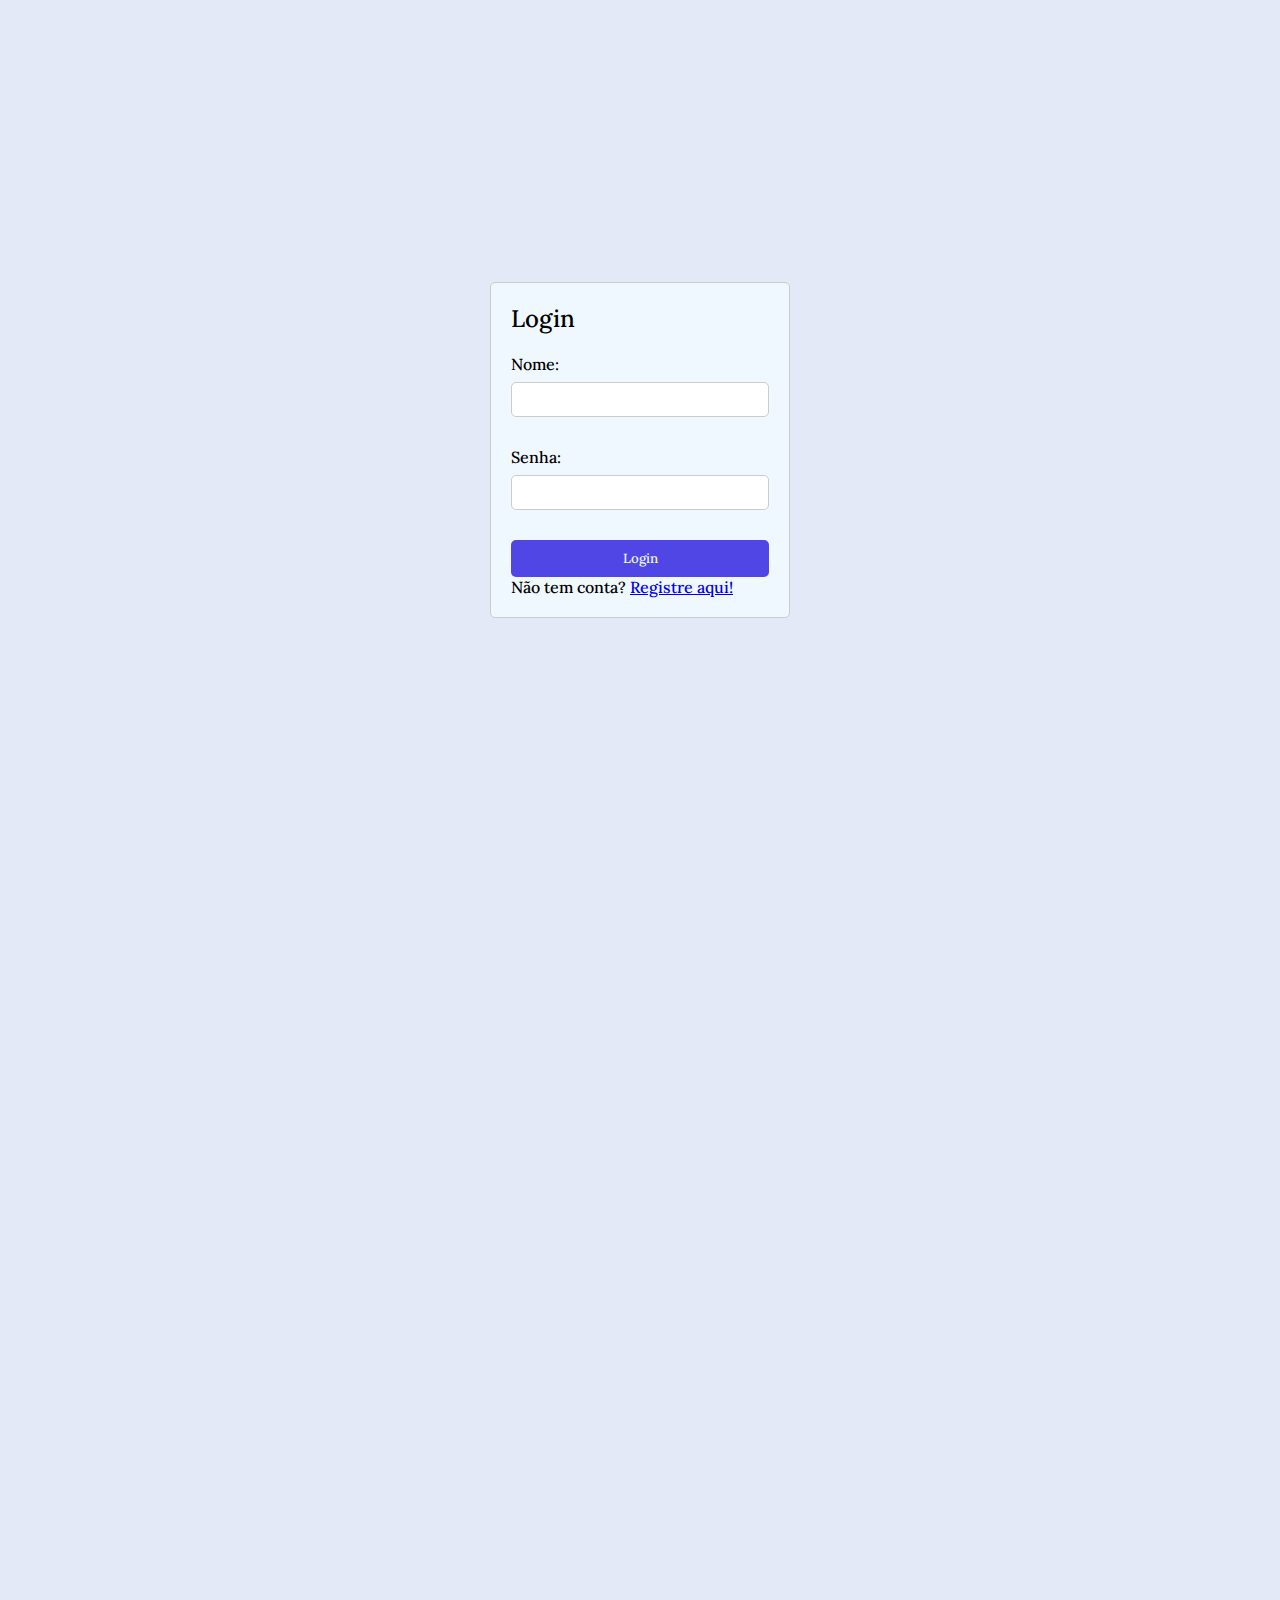
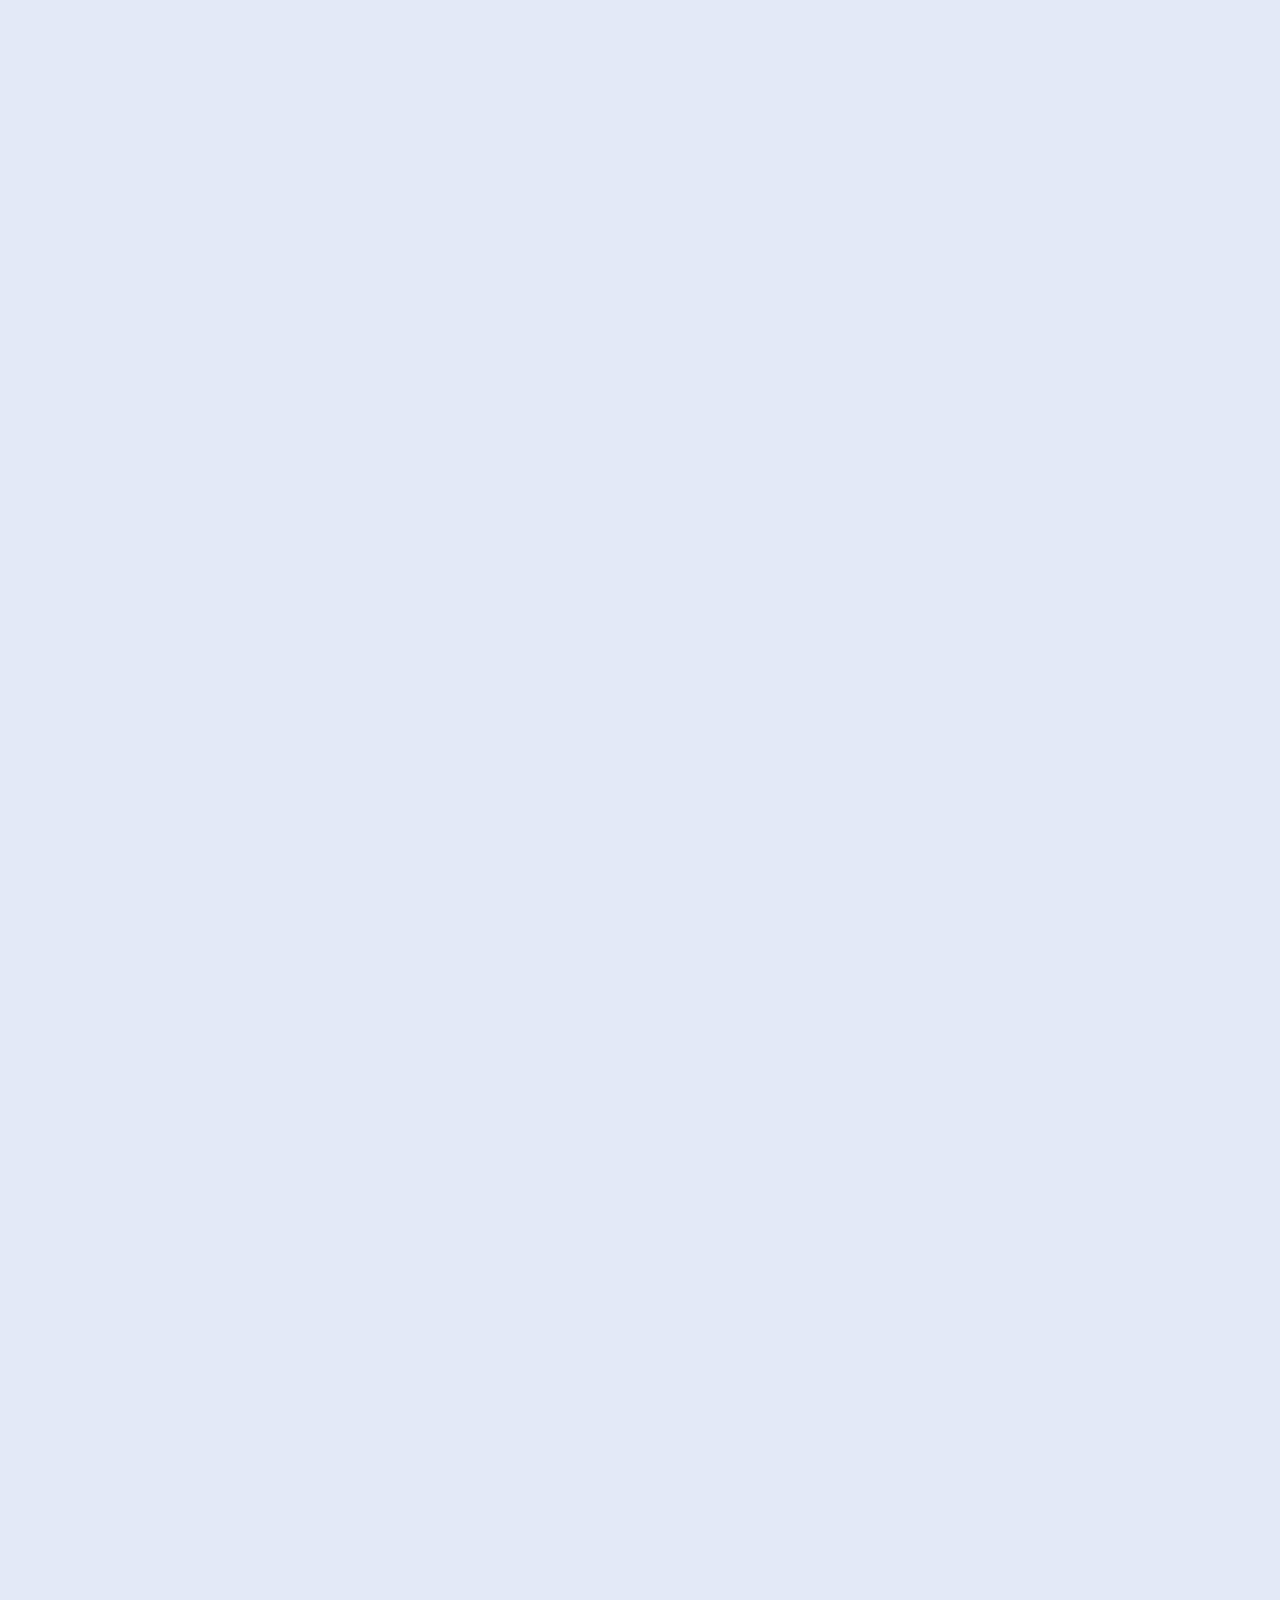
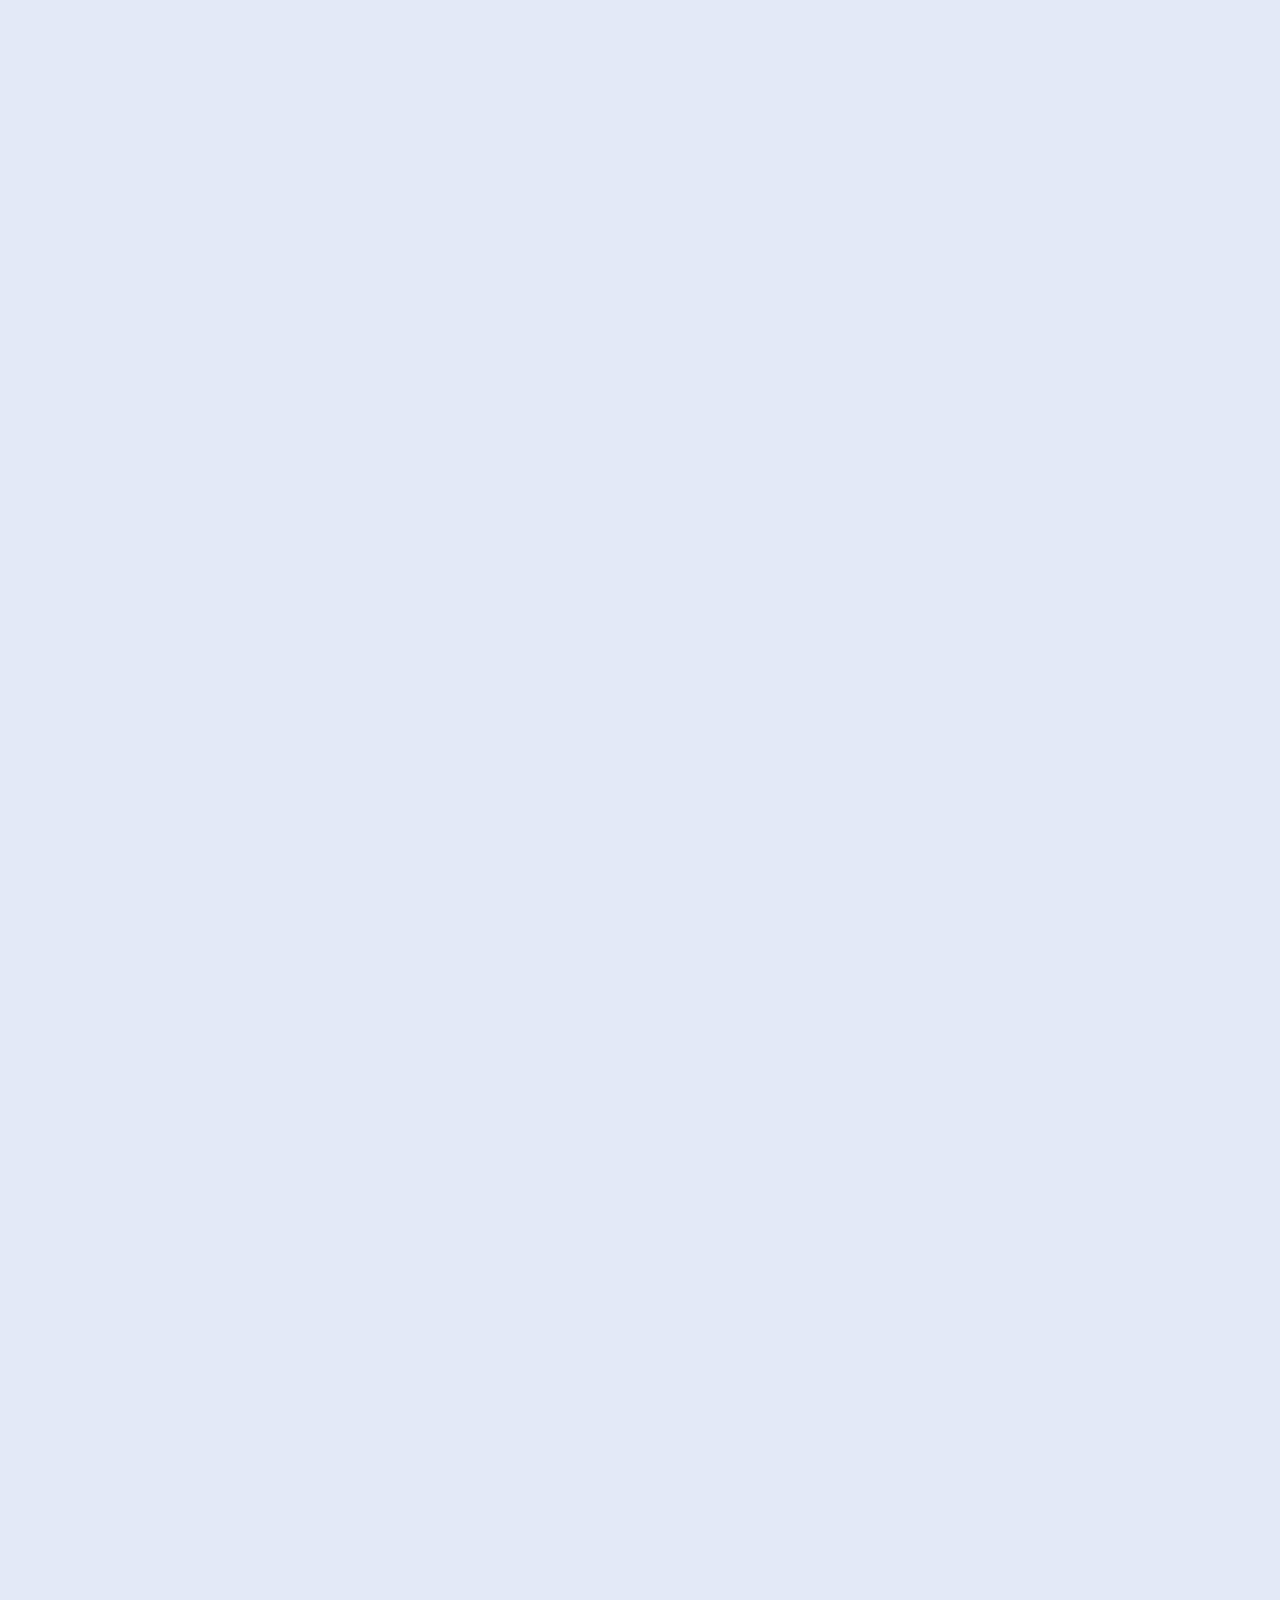
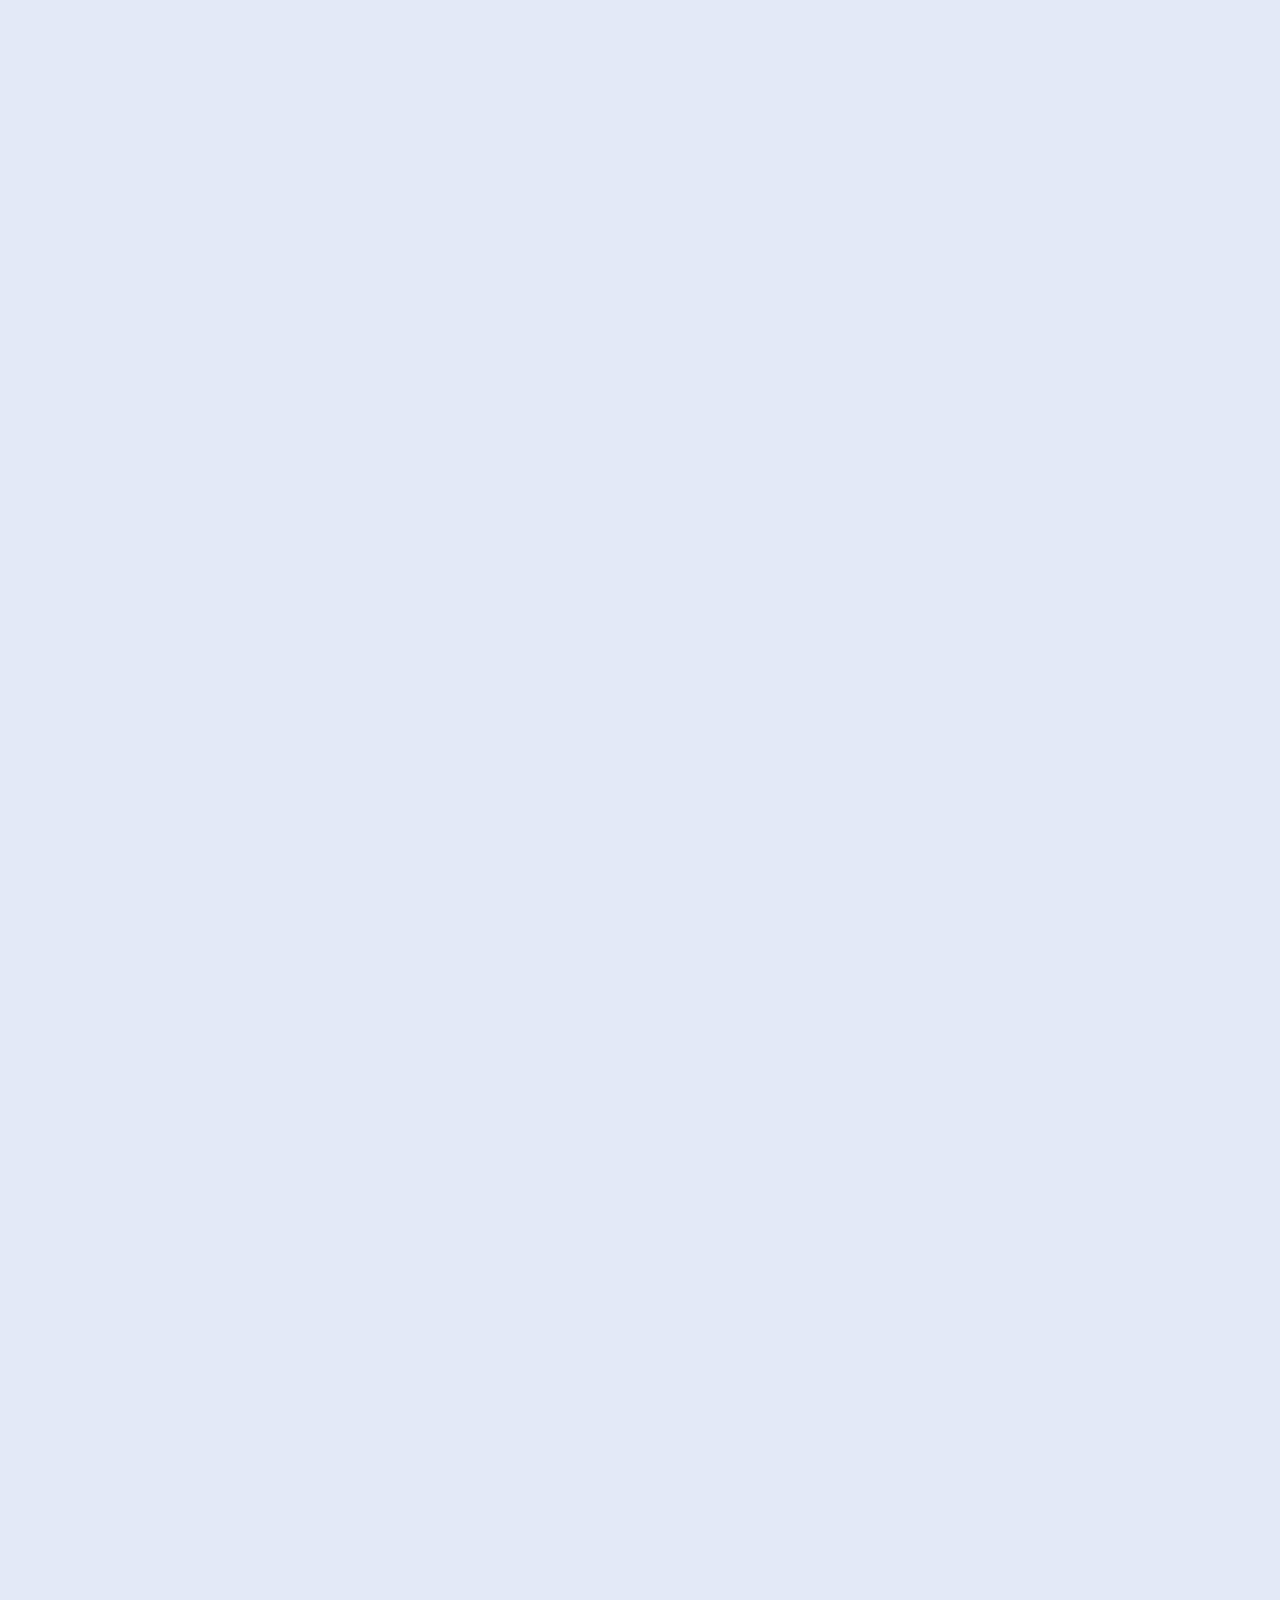
==== armad.html @ fbbc702b "Links nav" ====
<!DOCTYPE html>
<html lang="pt-br">

<head>
    <meta charset="UTF-8">
    <meta name="viewport" content="width=device-width, initial-scale=1.0">
    <title>Varitias RPG</title>
    <link rel="stylesheet" href="https://cdnjs.cloudflare.com/ajax/libs/font-awesome/6.5.2/css/all.min.css"
        integrity="sha512-SnH5WK+bZxgPHs44uWIX+LLJAJ9/2PkPKZ5QiAj6Ta86w+fsb2TkcmfRyVX3pBnMFcV7oQPJkl9QevSCWr3W6A=="
        crossorigin="anonymous" referrerpolicy="no-referrer" />
    <link rel="stylesheet" href="./css/style.css">
</head>

<body>
    <div id="auth_container">
        <div id="login_form">
            <h2>Login</h2>
            <form id="login">
                <label for="login_username">Nome:</label>
                <input type="text" id="login_username" name="username" required><br><br>
                <label for="login_password">Senha:</label>
                <input type="password" id="login_password" name="password" required><br><br>
                <button type="submit">Login</button>
            </form>
            <p>Não tem conta? <a href="#" id="show_register">Registre aqui!</a></p>
        </div>

        <div id="register_form" style="display: none;">
            <h2>Register</h2>
            <form id="register">
                <label for="register_username">Nome:</label>
                <input type="text" id="register_username" name="username" required><br><br>
                <label for="register_password">Senha:</label>
                <input type="password" id="register_password" name="password" required><br><br>
                <button type="submit">Registrar</button>
            </form>
            <p>Já tem conta? <a href="#" id="show_login">Logue aqui!</a></p>
        </div>
    </div>

    <div id="main_content" style="display: none;">
        <ul id="side_item"></ul>

        <nav id="sidebar">
            <div id="sidebar_content">
                <div id="user">
                    <img src="./img/Outros/Perfil.jpg" id="user_avatar" alt="Avatar">
                    <p id="user_infos">
                        <span id="user_name" class="item-description">Fulano de Tal</span>
                        <span class="item-description">Jogador...</span>
                    </p>
                </div>
                <ul id="side_items">
                    <li class="side-item">
                        <a href="./index.html">
                            <i class="fa-solid fa-house"></i>
                            <span class="item-description">Inicio</span>
                        </a>
                    </li>
                    <li class="side-item">
                        <a href="./armas.html">
                            <i class="fa-solid fa-khanda"></i>
                            <span class="item-description">Armas</span>
                        </a>
                    </li>
                    <li class="side-item">
                        <a href="./racas.html">
                            <i class="fa-solid fa-users"></i>
                            <span class="item-description">Raças</span>
                        </a>
                    </li>
                    <li class="side-item active">
                        <a href="#">
                            <i class="fa-solid fa-shield-halved"></i>
                            <span class="item-description">Armaduras</span>
                        </a>
                    </li>
                    <li class="side-item">
                        <a href="./deuse.html">
                            <i class="fa-solid fa-book-bible"></i>
                            <span class="item-description">Deuses</span>
                        </a>
                    </li>
                    <li class="side-item">
                        <a href="./map.html">
                            <i class="fa-solid fa-mountain-city"></i>
                            <span class="item-description">Mapa</span>
                        </a>
                    </li>
                    <li class="side-item">
                        <a href="./config.html">
                            <i class="fa-solid fa-gear"></i>
                            <span class="item-description">Configurações</span>
                        </a>
                    </li>
                </ul>
                <button id="open_btn">
                    <i id="open_btn_icon" class="fa-solid fa-chevron-right"></i>
                </button>
            </div>
            <div id="logout">
                <button id="logout_btn">
                    <i class="fa-solid fa-right-from-bracket"></i>
                    <span class="item-description">Logout</span>
                </button>
            </div>
        </nav>
    </div>

    <div class="info">
        
    </div>

    <script src="./scriptMenu.js" defer></script>
</body>

</html>
---- css/style.css ----
@import url('https://fonts.googleapis.com/css2?family=Lora:ital,wght@0,400..700;1,400..700&display=swap');

* {
    margin: 0;
    padding: 0;
    box-sizing: border-box;
    font-family: 'Oxanium', cursive;
    transition: 0.5s;

    font-family: "Lora", serif;
    font-optical-sizing: auto;
    font-weight: 500;
    font-style: normal;
}

body {
    display: flex;
    min-height: 100vh;
    background-color: #e3e9f7;
}

body.dark-mode {
    background-color: rgb(26, 26, 26);
    color: aliceblue;
}

body.dark-mode a {
    color: rgb(119, 167, 209);
}

#auth_container {
    display: flex;
    justify-content: center;
    align-items: center;
    height: 100vh;
    background-color: #e3e9f7;
    width: 100%;
}

body.dark-mode #auth_container {
    background-color: rgb(26, 26, 26);
}

#login_form,
#register_form {
    padding: 20px;
    background-color: aliceblue;
    border: 1px solid #ccc;
    border-radius: 5px;
    width: 300px;
}

body.dark-mode #login_form,
body.dark-mode #register_form {
    background-color: #333;
    color: white;
    border-color: #666;
}

#login_form h2,
#register_form h2 {
    margin-bottom: 20px;
}

#login_form label,
#register_form label {
    display: block;
    margin-bottom: 8px;
}

#login_form input,
#register_form input {
    width: 100%;
    padding: 8px;
    margin-bottom: 10px;
    border: 1px solid #ccc;
    border-radius: 5px;
}

#login_form button,
#register_form button {
    width: 100%;
    padding: 10px;
    background-color: #4f46e5;
    color: aliceblue;
    border: none;
    border-radius: 5px;
    cursor: pointer;
}

body.dark-mode #login_form button,
body.dark-mode #register_form button {
    background-color: #0a065e;
}

#login_form button:hover,
#register_form button:hover {
    background-color: #3b3b9a;
}

body.dark-mode #login_form button:hover,
body.dark-mode #register_form button:hover {
    background-color: #070343;
}

#sidebar {
    display: flex;
    flex-direction: column;
    justify-content: space-between;
    background-color: #fff;
    border: 1px solid black;
    height: 100vh;
    border-radius: 0px 18px 18px 0px;
    position: fixed;
    transition: all .5s;
    min-width: 82px;
    z-index: 2;
}
body.dark-mode #sidebar{
    background-color: rgb(10, 10, 10);
    border: 1px solid aliceblue;
}
#sidebar_content {
    padding: 12px;
}

#user {
    display: flex;
    align-items: center;
    gap: 8px;
    margin-bottom: 24px;
}

#user_avatar {
    width: 50px;
    height: 50px;
    object-fit: cover;
    border-radius: 20px;
    border: 1px solid black;
}
body.dark-mode #user_avatar{
    border: 1px solid aliceblue;
}

#user_infos {
    display: flex;
    flex-direction: column;
}

#user_infos span:last-child {
    color: #6b6b6b;
    font-size: 12px;
}

#side_items {
    display: flex;
    flex-direction: column;
    gap: 8px;
    list-style: none;
}

.side-item {
    border-radius: 8px;
    padding: 14px;
    cursor: pointer;
}

body.dark-mode .side-item a{
    color: aliceblue;
}
.side-item.active {
    background-color: #4f46e5;
}

.side-item:hover:not(.active),
#logout_btn:hover {
    background-color: #e3e9f7;
}
body.dark-mode .side-item.active {
    background-color: #070343;
}

body.dark-mode .side-item:hover:not(.active),
body.dark-mode #logout_btn:hover {
    background-color: #3b3b9a3f;
}

.side-item a {
    text-decoration: none;
    display: flex;
    align-items: center;
    justify-content: center;
    color: #0a0a0a;
}

.side-item.active a {
    color: aliceblue;
}

.side-item a i {
    display: flex;
    align-items: center;
    justify-content: center;
    width: 20px;
    height: 20px;
}

#logout {
    border-top: 1px solid #e3e9f7;
    padding: 12px;
}

#logout_btn {
    border: none;
    padding: 12px;
    font-size: 14px;
    display: flex;
    gap: 20px;
    align-items: center;
    border-radius: 8px;
    text-align: start;
    cursor: pointer;
    background-color: transparent;
}

body.dark-mode #logout_btn{
    color: aliceblue;
}

#open_btn {
    position: absolute;
    top: 30px;
    right: -10px;
    background-color: #4f46e5;
    color: #e3e9f7;
    border-radius: 100%;
    width: 20px;
    height: 20px;
    border: none;
    cursor: pointer;
}
body.dark-mode #open_btn{
    background-color: aliceblue;
    color: #070343;
}

#open_btn_icon {
    transition: transform .3s ease;
}

.open-sidebar #open_btn_icon {
    transform: rotate(180deg);
}

.item-description {
    width: 0px;
    overflow: hidden;
    white-space: nowrap;
    text-overflow: ellipsis;
    font-size: 14px;
    transition: width .6s;
    height: 0px;
}

#sidebar.open-sidebar {
    min-width: 15%;
    max-width: 90%;
}

#sidebar.open-sidebar .item-description {
    width: 150px;
    height: auto;
}

#sidebar.open-sidebar .side-item a {
    justify-content: flex-start;
    gap: 14px;
}

/* Info */

.info {
    padding: 20px;
    position: absolute;
    top: 0;
    right: 0;
    width: calc(100% - 82px);
}

html {
    height: 500vw;
}

.atribut {
    list-style-type: none;
    padding: 10px;
    margin: 0 0;
}
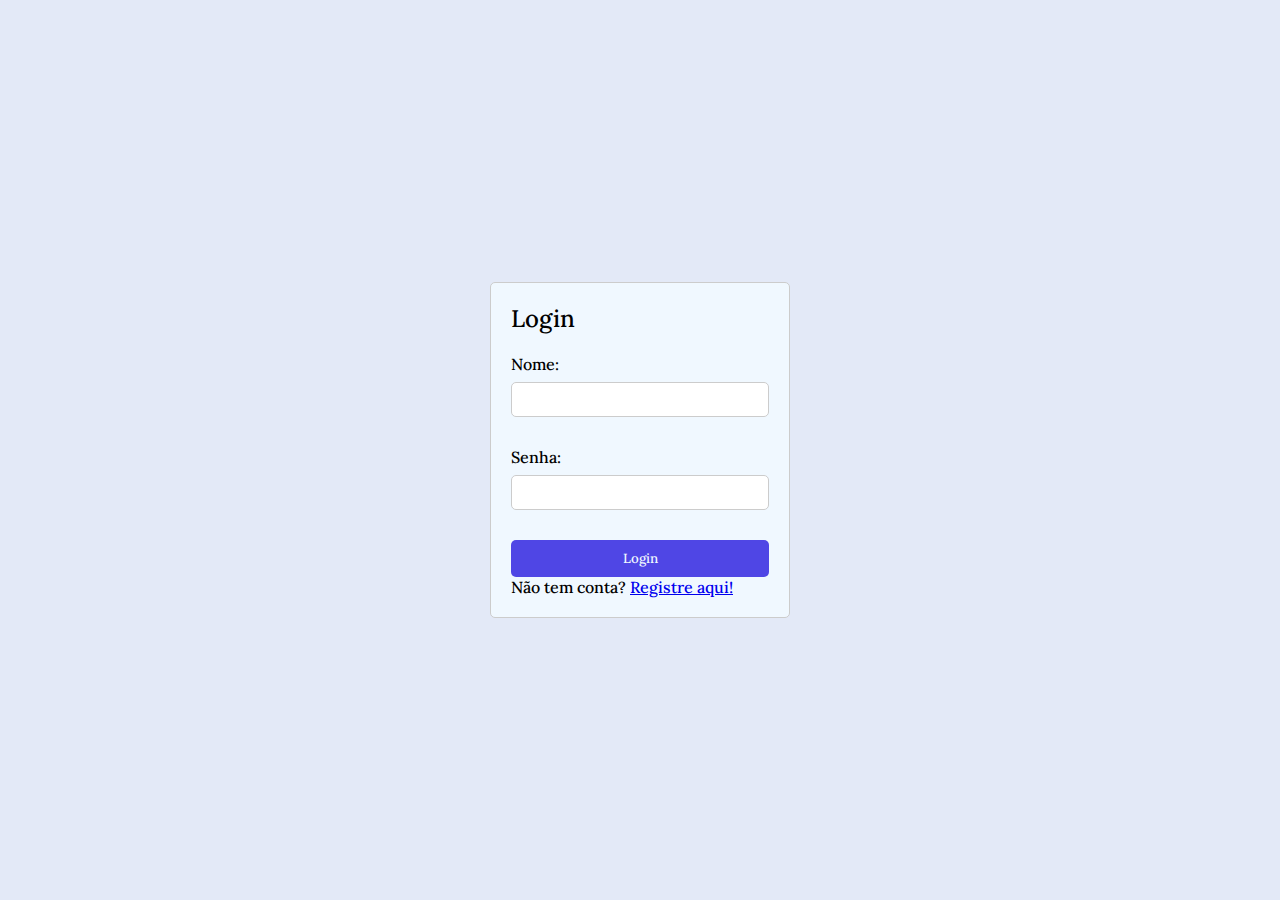
==== commit cd3981f0: "1.0" ====
--- a/armad.html
+++ b/armad.html
@@ -60,7 +60,7 @@
                     <li class="side-item">
                         <a href="./armas.html">
                             <i class="fa-solid fa-khanda"></i>
-                            <span class="item-description">Armas</span>
+                            <span class="item-description">Armas e armaduras</span>
                         </a>
                     </li>
                     <li class="side-item">
@@ -71,8 +71,8 @@
                     </li>
                     <li class="side-item active">
                         <a href="#">
-                            <i class="fa-solid fa-shield-halved"></i>
-                            <span class="item-description">Armaduras</span>
+                            <i class="fa-solid fa-wand-sparkles"></i>
+                            <span class="item-description">Magias e habilidades</span>
                         </a>
                     </li>
                     <li class="side-item">
--- a/css/style.css
+++ b/css/style.css
@@ -5,12 +5,52 @@
     padding: 0;
     box-sizing: border-box;
     font-family: 'Oxanium', cursive;
-    transition: 0.5s;
+    /* transition: 0.5s; */
 
     font-family: "Lora", serif;
     font-optical-sizing: auto;
     font-weight: 500;
     font-style: normal;
+}
+
+::-webkit-scrollbar {
+    width: 6px;
+}
+
+::-webkit-scrollbar-track {
+    background: rgba(0, 0, 0, 0.1);
+}
+
+::-webkit-scrollbar-thumb {
+    background-color: rgba(0, 0, 0, 0.3);
+    border-radius: 10px;
+}
+
+::-webkit-scrollbar-thumb:hover {
+    background-color: rgba(0, 0, 0, 0.5);
+}
+
+body.dark-mode::-webkit-scrollbar {
+    width: 6px; 
+}
+
+body.dark-mode::-webkit-scrollbar-track {
+    background: rgba(255, 255, 255, 0.1);
+}
+
+body.dark-mode::-webkit-scrollbar-thumb {
+    background-color: rgba(255, 255, 255, 0.3);
+    border-radius: 10px; 
+}
+
+body.dark-mode::-webkit-scrollbar-thumb:hover {
+    background-color: rgba(255, 255, 255, 0.5); 
+}
+
+
+html {
+    /* height: 500vw; */
+    scroll-behavior: smooth;
 }
 
 body {
@@ -110,16 +150,18 @@
     background-color: #fff;
     border: 1px solid black;
     height: 100vh;
-    border-radius: 0px 18px 18px 0px;
+    border-radius: 0px 10px 10px 0px;
     position: fixed;
     transition: all .5s;
     min-width: 82px;
     z-index: 2;
 }
-body.dark-mode #sidebar{
+
+body.dark-mode #sidebar {
     background-color: rgb(10, 10, 10);
     border: 1px solid aliceblue;
 }
+
 #sidebar_content {
     padding: 12px;
 }
@@ -138,7 +180,8 @@
     border-radius: 20px;
     border: 1px solid black;
 }
-body.dark-mode #user_avatar{
+
+body.dark-mode #user_avatar {
     border: 1px solid aliceblue;
 }
 
@@ -165,9 +208,10 @@
     cursor: pointer;
 }
 
-body.dark-mode .side-item a{
+body.dark-mode .side-item a {
     color: aliceblue;
 }
+
 .side-item.active {
     background-color: #4f46e5;
 }
@@ -176,6 +220,7 @@
 #logout_btn:hover {
     background-color: #e3e9f7;
 }
+
 body.dark-mode .side-item.active {
     background-color: #070343;
 }
@@ -223,7 +268,7 @@
     background-color: transparent;
 }
 
-body.dark-mode #logout_btn{
+body.dark-mode #logout_btn {
     color: aliceblue;
 }
 
@@ -239,8 +284,9 @@
     border: none;
     cursor: pointer;
 }
-body.dark-mode #open_btn{
-    background-color: aliceblue;
+
+body.dark-mode #open_btn {
+    background-color: rgb(91, 172, 243);
     color: #070343;
 }
 
@@ -287,12 +333,94 @@
     width: calc(100% - 82px);
 }
 
-html {
-    height: 500vw;
-}
-
 .atribut {
     list-style-type: none;
     padding: 10px;
     margin: 0 0;
+}
+
+/* Armas */
+
+#detalhesArma {
+    margin-top: 20px;
+    padding: 20px;
+    border: 1px solid #ccc;
+    border-radius: 15px;
+    display: none;
+    text-align: left;
+    max-width: 600px;
+    margin: 20px auto;
+}
+
+.arma-header {
+    text-align: center;
+}
+
+.arma-container {
+    display: flex;
+    align-items: center;
+    margin: 20px;
+}
+
+.arma-imagem {
+    max-width: 150px;
+    margin-right: 20px;
+}
+
+.arma-descricao {
+    flex: 1;
+}
+
+.arma-stats {
+    margin-top: 10px;
+    display: flex;
+    flex-direction: column;
+}
+
+.arma-dano,
+.arma-tipo,
+.arma-mana,
+.tipo-dano,
+.dado-critico,
+.alcance,
+.atk-adicional,
+.valor,
+.dano-atributo {
+    margin-top: 5px;
+}
+
+@media (max-width: 650px) {
+    .arma-container {
+        flex-direction: column;
+        align-items: flex-start;
+    }
+
+    .arma-imagem {
+        margin-right: 0;
+        margin-bottom: 10px;
+        max-width: 100%;
+        margin: 20px auto;
+    }
+}
+
+@media (max-height: 550px) {
+    #sidebar {
+        max-height: 100vh;
+        overflow-y: auto;
+        overflow-x: hidden;
+
+        -ms-overflow-style: none;
+        scrollbar-width: none;
+    }
+
+    #sidebar::-webkit-scrollbar {
+        display: none;
+    }
+
+    #open_btn {
+        position: absolute;
+        top: 10px;
+        right: 10px;
+        z-index: 9999;
+    }
 }